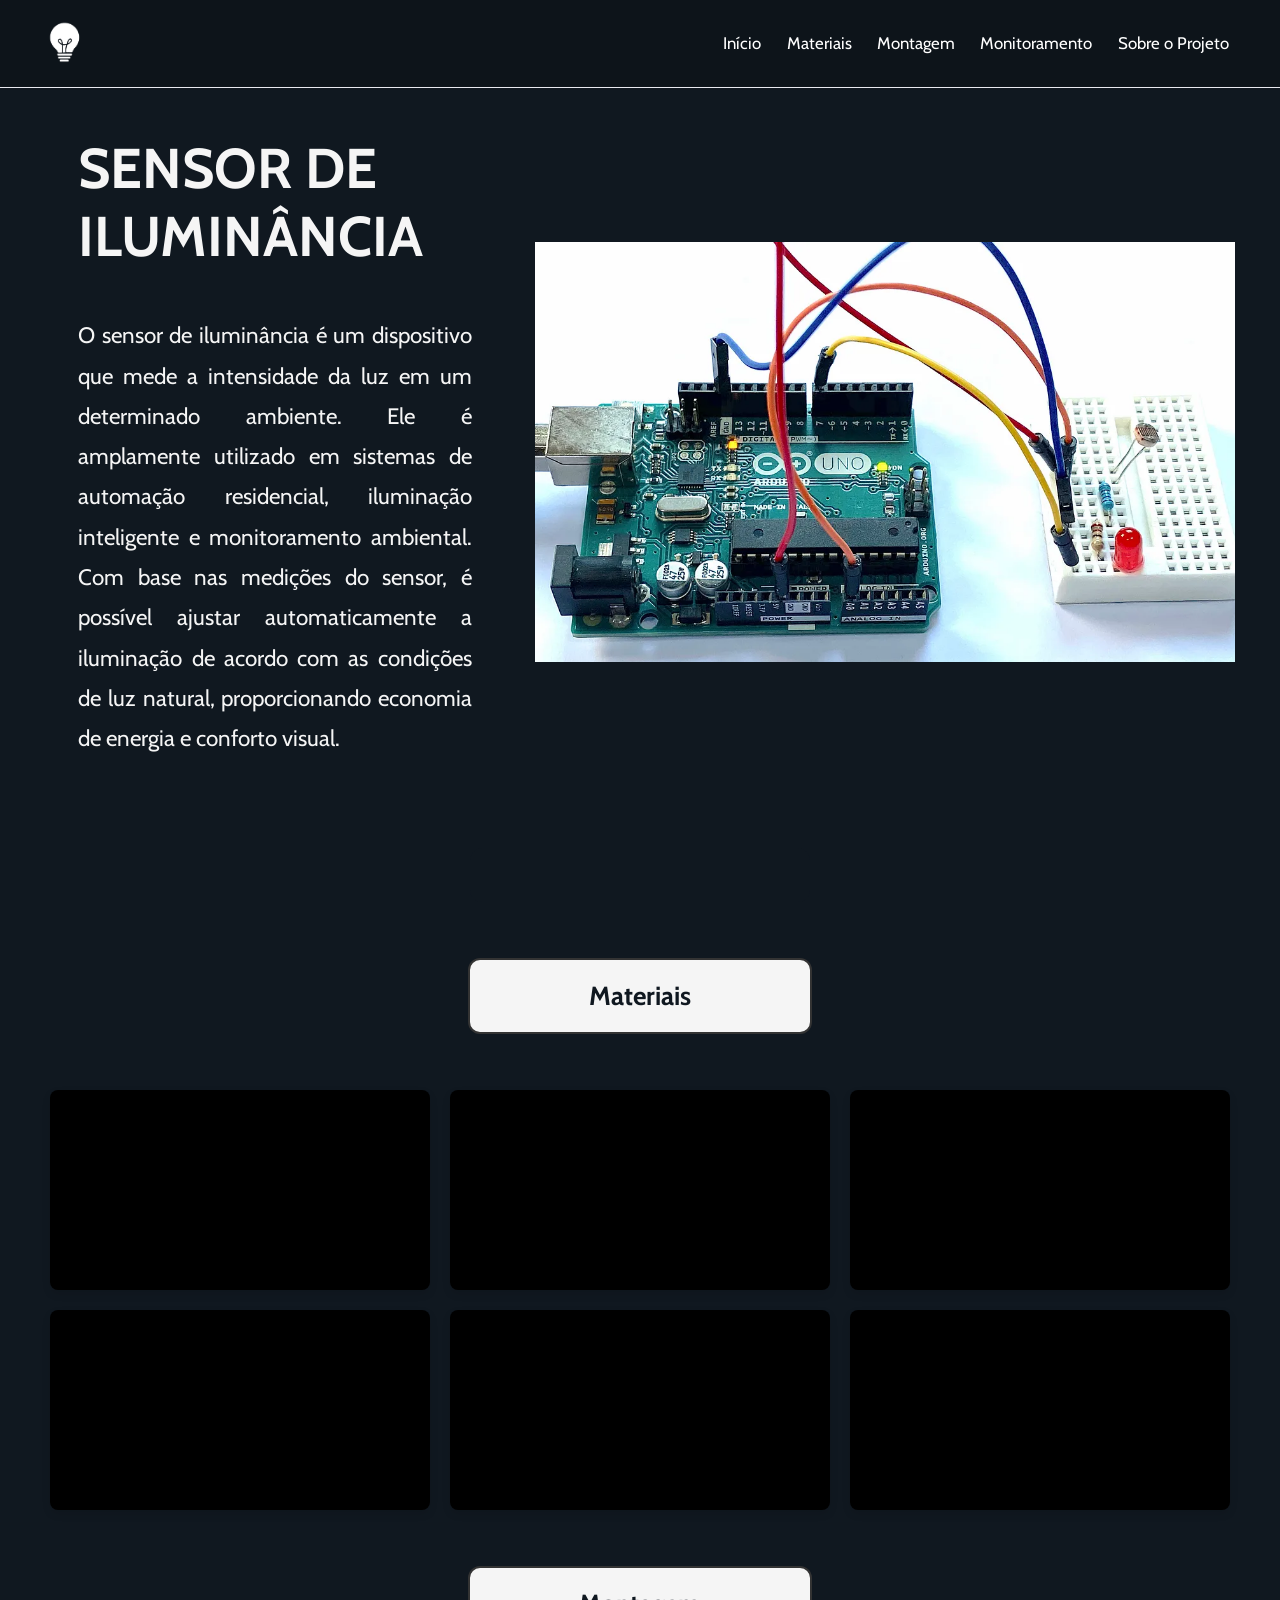
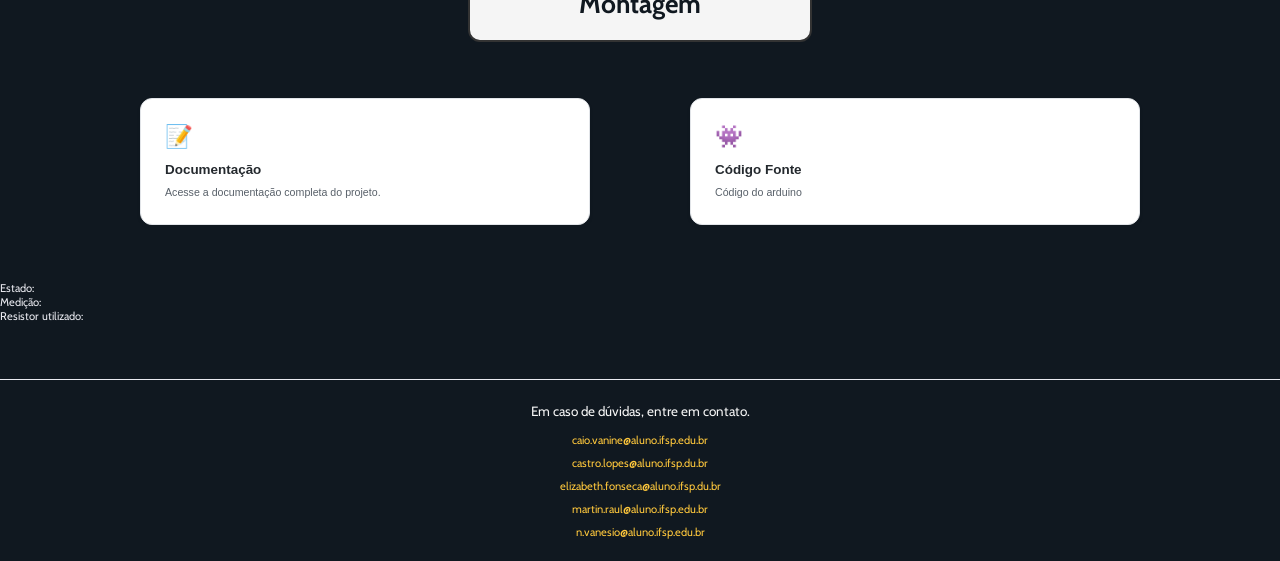
==== paginas/Projeto/index.html @ 863cd320 "Corrigindo pasta projeto" ====
<!DOCTYPE html>
<html lang="pt-br">

<head>
    <link rel="stylesheet" href="css/css.css">
    <link rel="icon" type="image/png" href="imagens/logo.png">
    <meta charset="UTF-8">
    <meta name="viewport" content="width=device-width, initial-scale=1.0">
    <title>Sensor de Iluminância</title>
</head>

<body>
    <header class="header">
        <section class="comeco">
            <a href="#" class="logo">
                <img src="imagens/logo.png" alt="logo" width="50px">
            </a>

            <nav class="navbar">
                <a href="http://127.0.0.1:5500/IFSP-Connect/ifsp.html">Início</a>
                <a href="#Materiais">Materiais</a>
                <a href="#montagem">Montagem</a>
                <a href="#monitoramento">Monitoramento</a>
                <a href="http://127.0.0.1:5500/IFSP-Connect/paginas/Projeto%202.0/sobre.html">Sobre o Projeto</a>
            </nav>
        </section>
    </header>

    <div class="home-container">
        <section id="#">
            <div class="content">
                <div class="text-content">
                    <h3>SENSOR DE ILUMINÂNCIA</h3>
                    <p>O sensor de iluminância é um dispositivo que mede a intensidade da luz em um determinado
                        ambiente. Ele é amplamente utilizado em sistemas de automação residencial, iluminação
                        inteligente e monitoramento ambiental. Com base nas medições do sensor, é possível ajustar
                        automaticamente a iluminação de acordo com as condições de luz natural, proporcionando economia
                        de energia e conforto visual.</p>
                </div>
                <img src="imagens/ldr.webp" alt="Imagem do Sensor de Iluminância" width="700px">
            </div>
        </section>
    </div>

    <div id="Materiais" class="bloquin">
        <br>
        <h3> </h3>
    </div>

    <div class="titulo">
        <br>
        <h3>Materiais</h3>
    </div>

    <section>
        <div class="catalogo-container">
            <!-- Vídeo 1 -->
            <div class="video-card">
                <iframe src="https://www.youtube.com/embed/SEU_LINK_AQUI" title="Vídeo 1" frameborder="0"
                    allowfullscreen></iframe>
            </div>
            <!-- Vídeo 2 -->
            <div class="video-card">
                <iframe src="https://www.youtube.com/embed/SEU_LINK_AQUI" title="Vídeo 2" frameborder="0"
                    allowfullscreen></iframe>
            </div>
            <!-- Vídeo 3 -->
            <div class="video-card">
                <iframe src="https://www.youtube.com/embed/SEU_LINK_AQUI" title="Vídeo 3" frameborder="0"
                    allowfullscreen></iframe>
            </div>
            <!-- Vídeo 4 -->
            <div class="video-card">
                <iframe src="https://www.youtube.com/embed/SEU_LINK_AQUI" title="Vídeo 4" frameborder="0"
                    allowfullscreen></iframe>
            </div>
            <!-- Vídeo 5 -->
            <div class="video-card">
                <iframe src="https://www.youtube.com/embed/SEU_LINK_AQUI" title="Vídeo 5" frameborder="0"
                    allowfullscreen></iframe>
            </div>
            <!-- Vídeo 6 -->
            <div class="video-card">
                <iframe src="https://www.youtube.com/embed/SEU_LINK_AQUI" title="Vídeo 6" frameborder="0"
                    allowfullscreen></iframe>
            </div>
        </div>
    </section>

    <section class="montagem" id="montagem">
        <div class="titulo">
            <h3>Montagem</h3>
        </div>
        <div class="cards-container">
            <!-- Card de Documentação -->
            <a href="link-para-docs.html" class="card">
                <span class="card-icon">📝</span>
                <h3>Documentação</h3>
                <p>Acesse a documentação completa do projeto.</p>
            </a>

            <!-- Card de Código -->
            <a href="link-para-codigo.html" class="card">
                <span class="card-icon">👾</span>
                <h3>Código Fonte</h3>
                <p>Código do arduino</p>
            </a>
        </div>
    </section>
    <hr>

    <section class="ldr" id="monitoramento">
        <div class="bloco-monitoramento">
            <p>Estado: <span class="estado"></span></p>
            <p>Medição: <span class="medicao"></span></p>
            <p>Resistor utilizado: <span class="resistor"></span></p>

        </div>
    </section>

    <footer class="rodape">
        <div class="bloco-rodape">
            <h6>Em caso de dúvidas, entre em contato.</h6>
            <a href="mailto:caio.vanine@aluno.ifsp.edu.br">caio.vanine@aluno.ifsp.edu.br</a>
            <a href="mailto:castro.lopes@aluno.ifsp.du.br">castro.lopes@aluno.ifsp.du.br</a>
            <a href="mailto:elizabeth.fonseca@aluno.ifsp.du.br">elizabeth.fonseca@aluno.ifsp.du.br</a>
            <a href="mailto:martin.raul@aluno.ifsp.edu.br">martin.raul@aluno.ifsp.edu.br</a>
            <a href="mailto:n.vanesio@aluno.ifsp.edu.br">n.vanesio@aluno.ifsp.edu.br</a>
        </div>
    </footer>

</body>

</html>
---- paginas/Projeto/css/css.css ----
@import url('https://fonts.googleapis.com/css2?family=Cabin:ital,wght@0,400..700;1,400..700&display=swap');

:root {
    --main-color: #f5f5f5;
    --black-color: #101820;
    --bg-color: #ffc83c;
    --border: 0.1rem solid rgba(242, 243, 249, 0.962);
    font-size: 0.7rem;
}

* {
    margin: 0;
    padding: 0;
    border: none;
    outline: none;
    text-decoration: none;
    transition: 0.2s linear;
}

body {
    background-color: var(--black-color);
    font-family: 'Cabin', sans-serif;
    padding-top: 5rem;
    color: rgba(242, 243, 249, 0.962);
}

.comeco {
    padding: 3rem 2rem;
    margin: 0 auto;
    max-width: 1200px;
}

.header {
    position: fixed;
    top: 0;
    left: 0;
    right: 0;
    z-index: 99;
    border-bottom: var(--border);
    background-color: #0d141a;
}

.header section {
    display: flex;
    align-items: center;
    justify-content: space-between;
    padding-top: 1.5rem;
    padding-bottom: 1.5rem;
}

.navbar a {
    margin: 0 1rem;
    font-size: 1.5rem;
    color: #ffffff;
}

.navbar a:hover {
    color: var(--bg-color);
    border-bottom: 0.1rem solid var(--border);
    padding-bottom: 0.5rem;
    font-size: 1.8rem;
}

.home-container section {

    display: flex;
    align-items: center;
    min-height: 60vh;
    background-position: center;
    background-size: cover;
    margin: 4rem;
}

.content {
    display: flex;
    align-items: center;
    justify-content: space-between;
    gap: 30px;
}

.content h3 {
    color: #f5f5f5;
    font-size: 5rem;
    margin: 3rem;
}

.content p {
    color: #f5f5f5;
    font-size: 2rem;
    margin-top: 1rem;
    line-height: 1.8;
    padding: 1rem 0;
    text-align: justify;
    margin: 3rem;
}

.text-content {
    flex: 1;
}

.catalogo-container {
    display: flex;
    flex-wrap: wrap;
    gap: 20px;
    /* Espaço entre os vídeos */
    justify-content: center;
    max-width: 1200px;
    margin: 1rem auto;
    margin-bottom: 5rem;
    margin-top: 5rem;
}

.video-card {
    flex: 0 1 calc(33.333% - 20px);
    background: #000;
    border-radius: 8px;
    overflow: hidden;
    box-shadow: 0 4px 8px rgba(0, 0, 0, 0.1);
}

.video-card iframe {
    width: 100%;
    height: 200px;
    display: block;
}

.video-card {
    flex: 0 1 calc(33.333% - 20px);
    background: #000;
    border-radius: 8px;
    overflow: hidden;
    box-shadow: 0 4px 8px rgba(0, 0, 0, 0.1);
    transition: transform 0.3s ease, box-shadow 0.3s ease;
    /* Adicione aqui */
}

.video-card:hover {
    transform: translateY(-8px);
    box-shadow: 0 10px 20px rgba(0, 0, 0, 0.4);
}

.titulo {
    font-size: 2rem;
    display: flex;
    justify-content: center;
    align-items: center;
    color: var(--black-color);
    margin: 0 auto 100px auto;
    border: 2px solid #333;
    border-radius: 12px;
    padding: 20px 20px;
    background-color: #f5f5f5;
    text-align: center;
    width: 300px;
    margin-bottom: 5rem;
    margin-top: 5rem;
}

.titulo-montagem {
    display: flex;
    justify-content: center;
    align-items: center;
    color: var(--black-color);
    margin: 0 auto 100px auto;
    border: 2px solid #333;
    border-radius: 12px;
    padding: 10px 20px;
    background-color: #f5f5f5;
    text-align: center;
    width: 300px;
    margin-bottom: 5rem;
    margin-top: 5rem;
}

.cards-container {
    display: flex;
    gap: 100px;
    justify-content: center;
    margin-top: 40px;
    font-family: sans-serif;
}

.card {
    background-color: #ffffff;
    border: 1px solid #e1e4e8;
    border-radius: 12px;
    padding: 24px;
    width: 400px;
    text-decoration: none;
    color: #24292e;
    box-shadow: 0 2px 4px rgba(0, 0, 0, 0.05);
    transition: transform 0.2s ease, box-shadow 0.2s ease;
}

.card:hover {
    transform: translateY(-4px);
    box-shadow: 0 6px 16px rgba(0, 0, 0, 0.1);
}

.card-icon {
    font-size: 2rem;
    display: block;
    margin-bottom: 12px;
}

.card h3 {
    margin: 0 0 8px 0;
    font-size: 1.2rem;
}

.card p {
    margin: 0;
    color: #586069;
    font-size: 0.95rem;
    line-height: 1.4;
}

.montagem {
    margin-top: 5rem;
    margin-bottom: 5rem;
}

.rodape {
    background-color: var(--black-color);
    border-top: var(--border);
    padding: 2rem 1rem;
    text-align: center;
    margin-top: 5rem;
}

.bloco-rodape {
    max-width: 800px;
    margin: 0 auto;
    display: flex;
    flex-direction: column;
    gap: 0.8rem;
}

.bloco-rodape h6 {
    color: #f5f5f5;
    font-size: 1.2rem;
    font-weight: normal;
    margin-bottom: 0.5rem;
    text-transform: none;
}

.bloco-rodape a {
    color: var(--bg-color);
    font-size: 1rem;
    text-decoration: none;
    transition: 0.2s linear;
}

.bloco-rodape a:hover {
    color: #ffffff;
    text-decoration: underline;
}

.bloquin {
    display: flex;
    justify-content: center;
    align-items: center;
    color: var(--black-color);
    margin: 0 auto 100px auto;
    border-radius: 12px;
    padding: 20px 20px;
    background-color: var(--black-color);
    text-align: center;
    width: 300px;
    margin-bottom: 5rem;
}

.projeto {
    font-size: 1.5rem;
    width: auto;
    margin-top: 5rem;
    margin-left: 10rem;
    margin-right: 10rem;
    margin-bottom: 5rem;

    box-sizing: border-box;
    display: block;
    padding: 2rem;
    justify-content: center;
    align-items: center;
    flex-wrap: wrap;
    padding-top: 1rem;
    border-color: #f5f5f5;
    border-radius: 12px;
    gap: 2rem;
    background-color: #213241;
}

.projeto h1 {
    margin-bottom: 2rem;
}

.professores {
    font-size: 1.5rem;
    width: auto;
    margin-top: 5rem;
    margin-left: 5rem;
    margin-right: 5rem;
    padding: 5rem;
    justify-content: center;
    align-items: center;
    padding-top: 2rem;
    border-radius: 12px;
    gap: 2rem;

}

.blocos-professores {
    display: grid;
    grid-template-columns: repeat(auto-fit, minmax(250px, 1fr));
    gap: 1rem;
    margin: 0 2rem;
    width: auto;
}

.blocos {
    width: auto;
    min-width: 0;
    box-sizing: border-box;
    text-align: center;
    border: solid var(--black-color);
    padding: 2rem;
    background-color: #213241;
    transition: transform 0.3s ease, box-shadow 0.3s ease;
    border-radius: 12px;
}

.blocos:hover {
    transform: translateY(-8px);
    box-shadow: 0 10px 20px rgba(0, 0, 0, 0.4);/
}

.blocos img {
    height: 10rem;
    border-radius: 100%;
}

.blocos-alunos {
    display: flex;
    background-color: #213241;
    padding: 3rem;
    gap: 1rem;
    border-radius: 12px;
    transition: transform 0.3s ease, box-shadow 0.3s ease;
}

.blocos-alunos:hover {
    transform: translateY(-8px);
    box-shadow: 0 10px 20px rgba(0, 0, 0, 0.4);/
}

.blocos-alunos img {
    height: 10rem;
    border-radius: 100%;
}

.bloco-aluno {
    display: block;
}

.blocos-integrantes {
    display: grid;
    grid-template-columns: repeat(auto-fit, minmax(30rem, 1fr));
    gap: 2rem;
    margin-left: 2rem;
    margin-right: 2rem;
    justify-content: center;
    align-items: center;


}
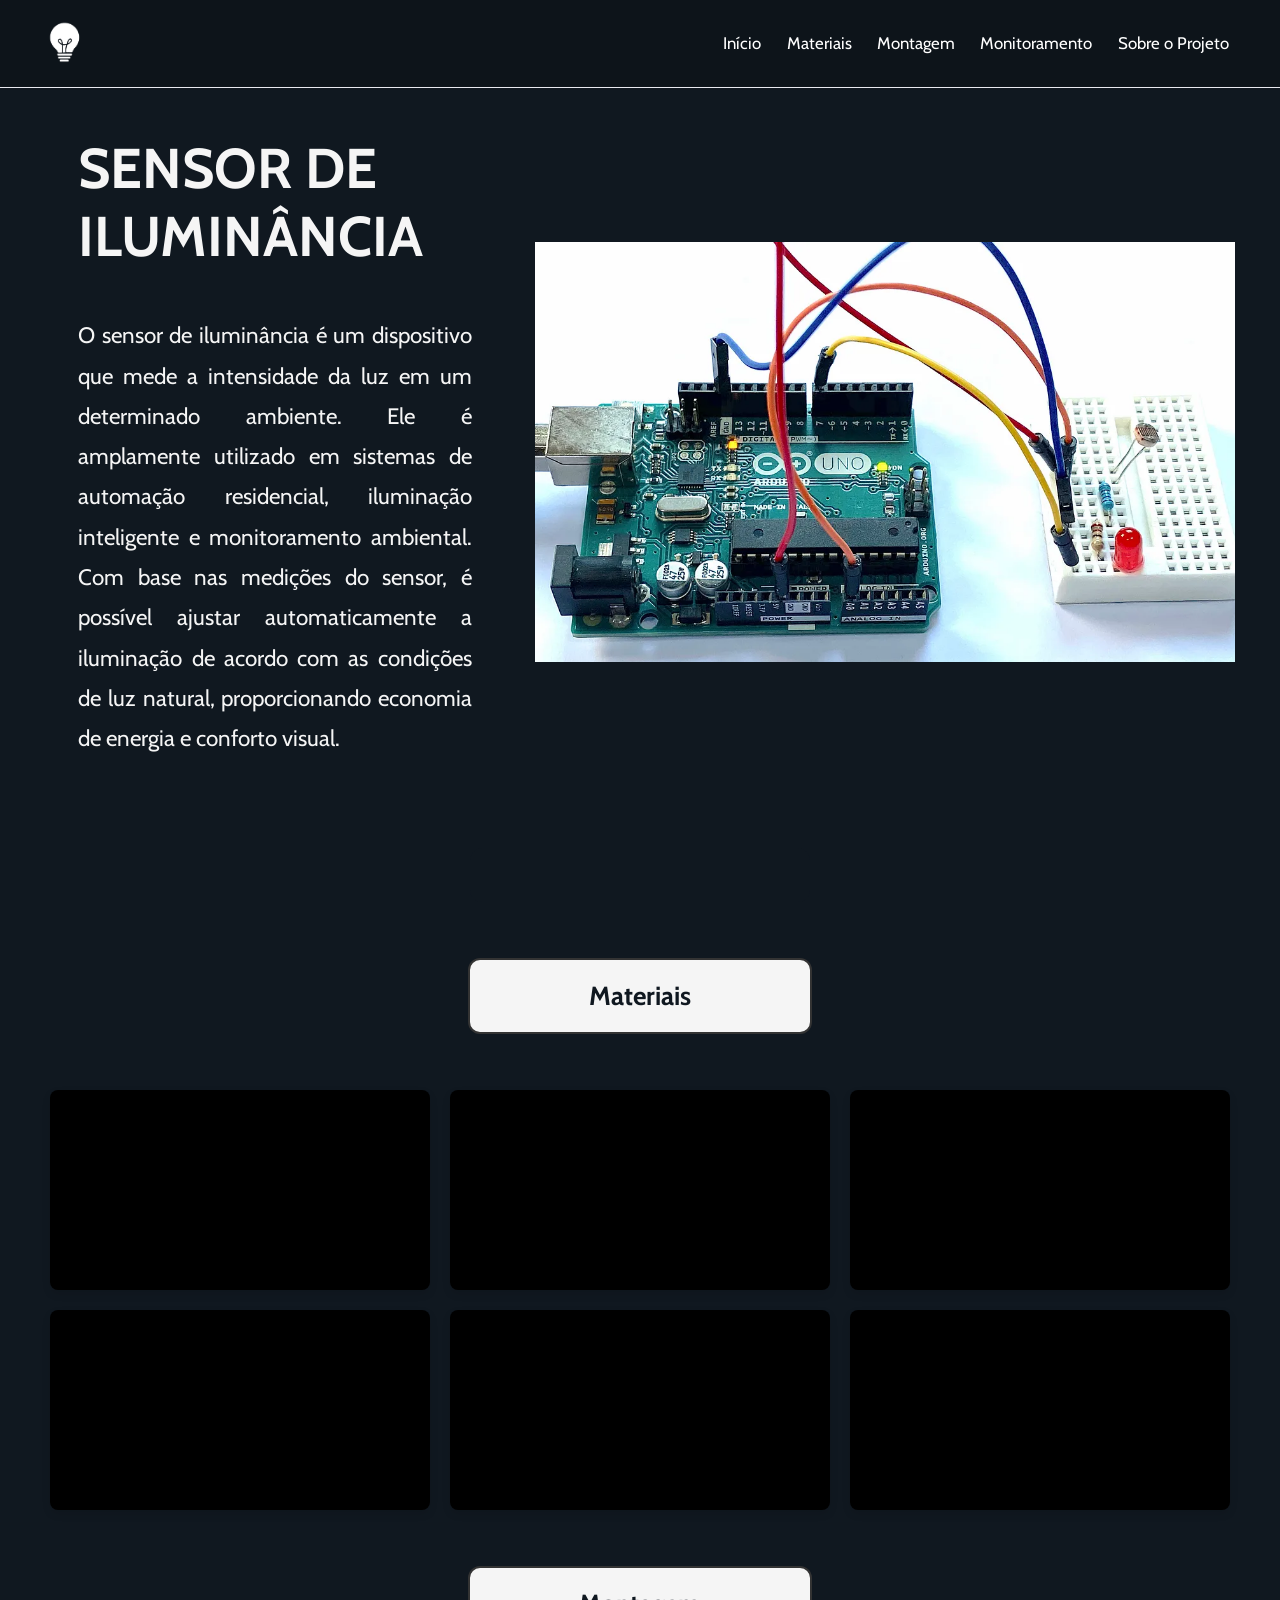
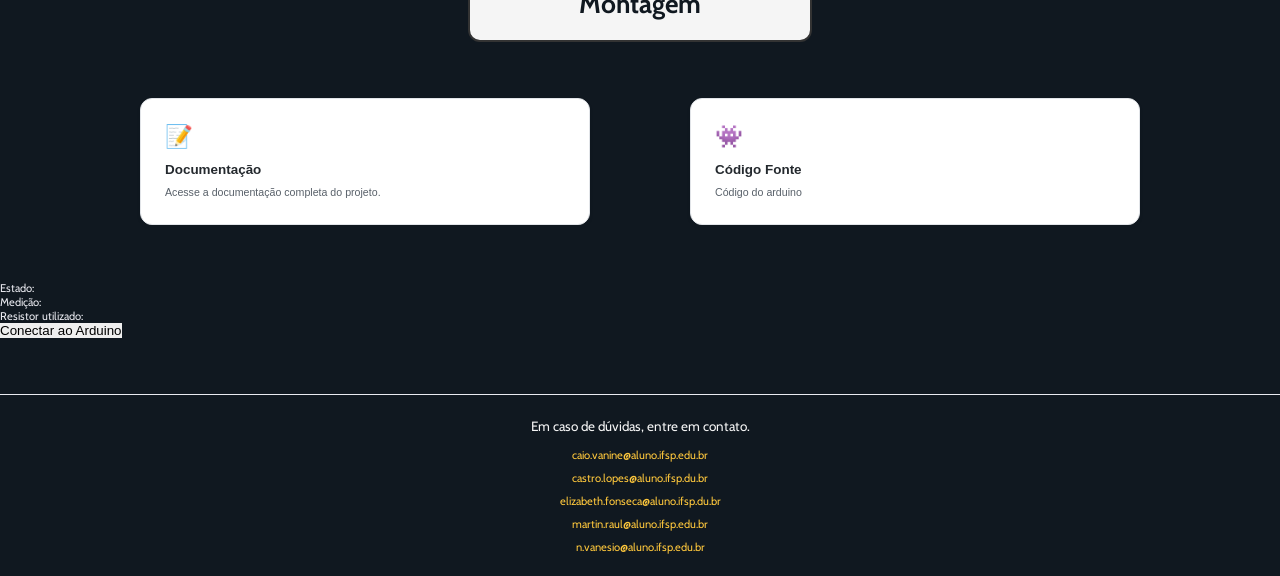
==== commit 46a89680: "Snapshot-js-1 integracao (precisa de localhost); botao do ldr (precisa de css)" ====
--- a/paginas/Projeto/index.html
+++ b/paginas/Projeto/index.html
@@ -6,6 +6,7 @@
     <link rel="icon" type="image/png" href="imagens/logo.png">
     <meta charset="UTF-8">
     <meta name="viewport" content="width=device-width, initial-scale=1.0">
+    <script src="../js/script.js" defer></script>
     <title>Sensor de Iluminância</title>
 </head>
 
@@ -109,11 +110,14 @@
     </section>
     <hr>
 
+    <!--Integração-->
+
     <section class="ldr" id="monitoramento">
         <div class="bloco-monitoramento">
-            <p>Estado: <span class="estado"></span></p>
-            <p>Medição: <span class="medicao"></span></p>
-            <p>Resistor utilizado: <span class="resistor"></span></p>
+            <p>Estado: <span id="estado"></span></p>
+            <p>Medição: <span id="iluminancia"></span></p>
+            <p>Resistor utilizado: <span id="resistor"></span></p>
+            <button id="conectarArduino">Conectar ao Arduino</button>
 
         </div>
     </section>
